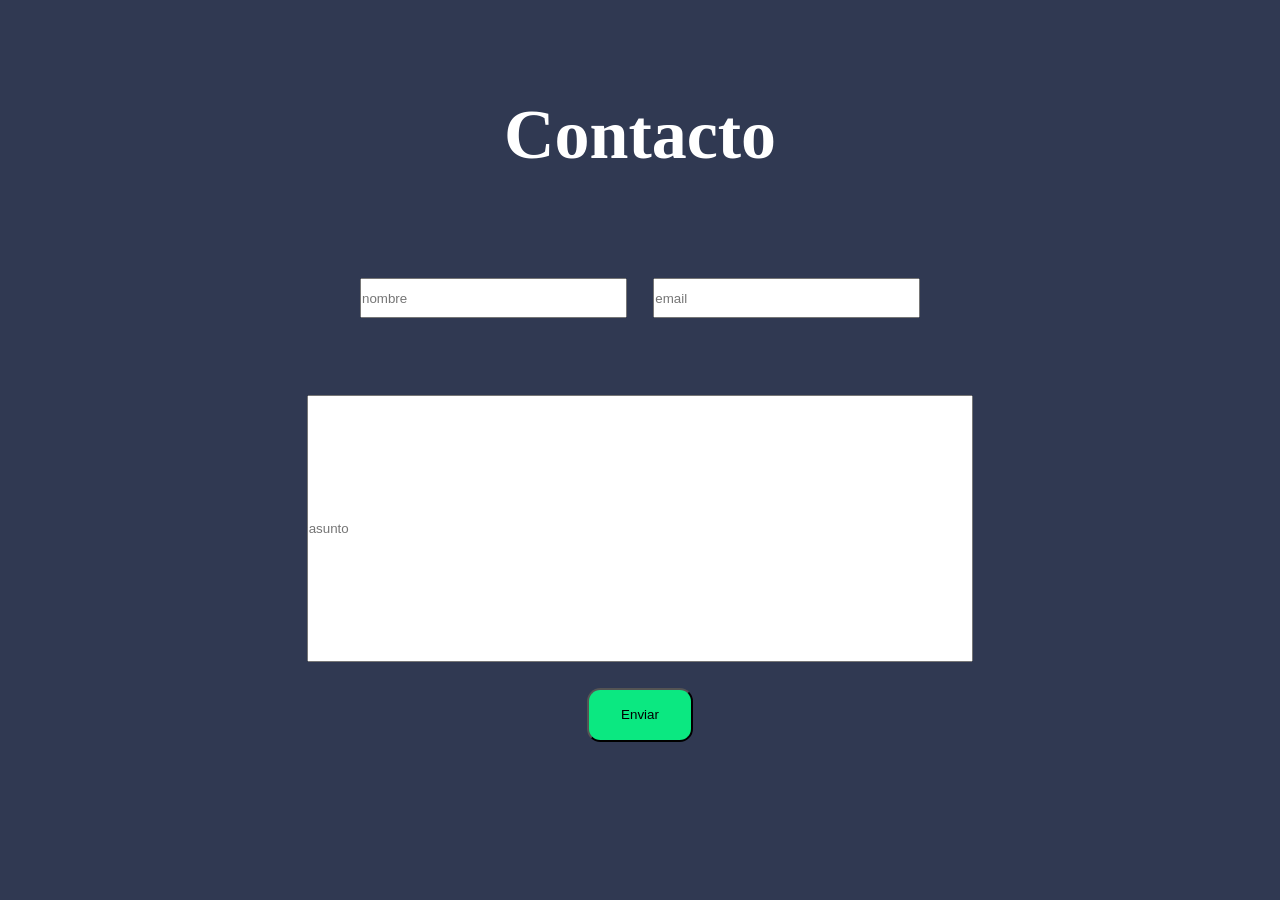
==== portafolio/Contacto.html @ a82da75a "Add files via upload" ====
<html lang="en">
<head>
    <meta charset="UTF-8">
    <meta http-equiv="X-UA-Compatible" content="IE=edge">
    <meta name="viewport" content="width=device-width, initial-scale=1.0">
    <title>Contacto</title>
    <link rel="stylesheet" href="../css/main.css">
    <link rel="stylesheet" href="../css/Contacto.css">
</head>
<body>
    <h1 class="TituloContacto">Contacto</h1>
    <div class="container">
        <form action=""></form>
            <div class="nombre-correo">
                <input type="text" name="text" id="text" placeholder="nombre">
                <input type="email" name="email" id="email" placeholder="email">
            </div>
            <div class="mensaje">
                <input type="text-area" name="asunto" id="asunto" placeholder="asunto">
            </div>
            <div class="cuadro-boton">
                <input type="button" value="Enviar" id="boton" onclick="alerta()">
            </div>
            <script>
                function alerta() {
                  alert("Mensaje enviado");
                }
            </script>
            
    </div>
</body>
</html>
---- css/main.css ----
*{
    margin: 0;
    padding: 0;
    text-decoration: none;
    list-style: none;
}
body{ 
   height: 100%;
   width: 100%;
   font-size: 10px;
}

.FondoIndex{
    background-image: url(../img/fondoCodigoProgramacion.png);
    backdrop-filter: blur(3px);
    height: 100%;
    width: 100%;
    display: flex;
    flex-direction: column;
    position: absolute;
}
#tituloPrincipal{
    background-color: white;
}
.titulos{
    font-size: 7em;
    font-family: 'Franklin Gothic Medium', 'Arial Narrow', Arial, sans-serif;
    font-weight: 900;
    border-radius: 10px;
    margin-top: .5em;  
    color: black;
}

main{
    display: flex;
    flex-wrap: wrap;
    justify-content: center;
    align-items: center;
}

header{
    display: flex;
    justify-content: center;
    align-content: center;
    margin-bottom: 2em;
}
.mainIndex{
    margin-top: 9em;
    display: flex;
    flex-direction: column;
}
.navegacion{
    margin-top: 6%;
    display: flex;
    justify-content: center;
    align-items: center;
    flex-wrap: wrap;
    position: absolute;
    width: 95%;
}
.cabeceraMain{
    margin-top: 0;
    display: flex;
    justify-content: center;
    align-items: center;
}
.boton{
    position: relative;
    border: .5em solid hsla(0, 0%, 0%, 1);
    height: 100px;
    width: 200px;
    margin: 20px;
    display: flex;
    justify-content: center;
    align-items: center;
    text-align: center;
    transition: width .2s, height .2s, transform .2s;
    border-radius: 15%;
    text-transform: uppercase;
    animation-duration: .3s;
}
.formulario{
    border: 1px solid black;
    margin-top: 20em;
    margin-left: 5em;
}
#rojo{
    border: .4em solid hsla(3, 100%, 60%, 1);
}
#rojo > p{
    color: hsla(3, 100%, 60%, 1);
}
#azul{
    border: .4em solid hsla(189, 100%, 55%, 1);
}
#azul > p{
    color: hsla(189, 100%, 55%, 1);
}
#verde{
    border: .4em solid hsla(142, 100%, 60%, 1);
}
#verde > p{
    color: hsla(142, 100%, 60%, 1);
}
#violeta{
    border: .4em solid hsla(280, 81%, 68%, 1);
}
#violeta > p{
    color: hsla(280, 81%, 68%, 1);
}
#amarillo{
    border: .4em solid hsla(62, 65%, 66%, 1);
}
#amarillo > p{
    color: hsla(62, 65%, 66%, 1);
}
/* #rojo:hover{
    background-color: red;
}
#rojo:hover > p{
    color: white;
} */

.boton:hover{
    cursor: pointer;
    transform: scale(1.2);
}
.boton:hover > p{
    color: hsla(0, 0%, 100%, 1);
}
a{
    text-decoration: none;
}
a > .boton > p{
    color: hsla(0, 0%, 0%, 1);
    font-size: 2.5em;
    font-weight: 900;
}
.menu{
    background-color: hsla(0, 0%, 100%, .1);
    height: 80px;
    width: 100%;
    backdrop-filter: blur(20px);
    border: 0.5px solid hsla(0, 0%, 100%, .5);
}
.logo{
    color: hsla(0, 0%, 0%, 1);
    font-size: 35px;
    line-height: 80px;
    padding: 0 100px;
    font-weight: bold;
}
.menu ul{
    float: right;
    margin-right: 20px;
}
.menu ul li{
    display: inline-block;
    line-height: 80px;
    margin: 0 5px; 
}
.menu ul li a{
    color: hsla(0, 0%, 0%, 1);
    font-size: 20px;
    text-transform: uppercase;
    padding: 7px 13px;
    border-radius: 3px;
}
.menu a.active, .menu a:hover{
    background-color: hsla(0, 0%, 100%, .4);
    transition: .5s;
}
label img{
    height: 40px;
    width: 40px;
}
.checkbtn{
    font-size: 30px;
    color: hsla(0, 0%, 100%, 1);
    float: right;
    line-height: 80px;
    margin-right: 40px;
    margin-top: 20px;
    cursor: pointer;
    display: none;
}
#check{
    display: none;
} 

@media (max-width: 1267px){
    .logo{
        font-size: 30px;
        padding-left: 50px;
    }
    .menu ul li a{
        font-size: 16px;
    }
}
@media (max-width: 1048px){
    .checkbtn{
        display: block;
    }
    .menu  ul{
        position: fixed;
        width: 100%;
        height: 100vh;
        background-color: #2c3e50;
        top: 80px;
        text-align: center;
        left: -100%;
        transition: all .5s;
    }
    .menu ul li{
        display: block;
    }
    .menu ul li a{
        font-size: 20px;
        margin: 50px 0;
    }
    a:hover,a:active{
        background: none;
        color :#0082e6;
    }
    #check:checked ~ ul{
        left: 0;
    }
}
@media (max-width: 1044px){
    .navegacion{
        margin-top: 200px;
    }
}
@media (max-width: 720px){
    .titulos{
        font-size: 4em;
    }
}
@media (max-width: 534px){
    .titulos{
        font-size: 30px;
    }
    .boton{
        height: 50px;
        width: 100px;
    }
     a .boton p{
        font-size: 1.3em;
    }
}

@media (max-width: 324px){
    .navegacion{
        margin-top: 16em;
    }
    
}
@media (max-width: 354px){
    .logo{
        display: none;
    }
    
}
@media (max-width: 311px){
    .navegacion{
        margin-top: 25em;
    }
    
}
---- css/Contacto.css ----
body{
    display: flex;
    justify-content: center;
    align-items: center;
    background-color: #303952;
    flex-direction: column;
}
.container{
    height: 70vh;
    width: 70vw;
    display: flex;
    flex-direction: column;
}
.nombre-correo{
    height: 20vh;
    width: 100%;
    display: flex;
    justify-content: center;
    align-items: center;
}
#text{
    margin-top: 5em;
    height: 3em;
    width: 20em;
}
#email{
    margin-top: 5em;
    margin-left: 2em;
    height: 3em;
    width: 20em;
}
.mensaje{
    display: flex;
    justify-content: center;
    align-items: center;
}
#asunto{
    height: 20em;
    width: 50em;
    margin-top: 3em;
}
.cuadro-boton{
    display: flex;
    justify-content: center;
    align-items: center;
}
#boton{
    height: 4em;
    width: 8em;
    margin-top: 2em;
    border-radius: 1em;
    background-color: #0be881;
}
.TituloContacto{
    font-size: 7em;
    font-weight: 900;
    color: white;
}
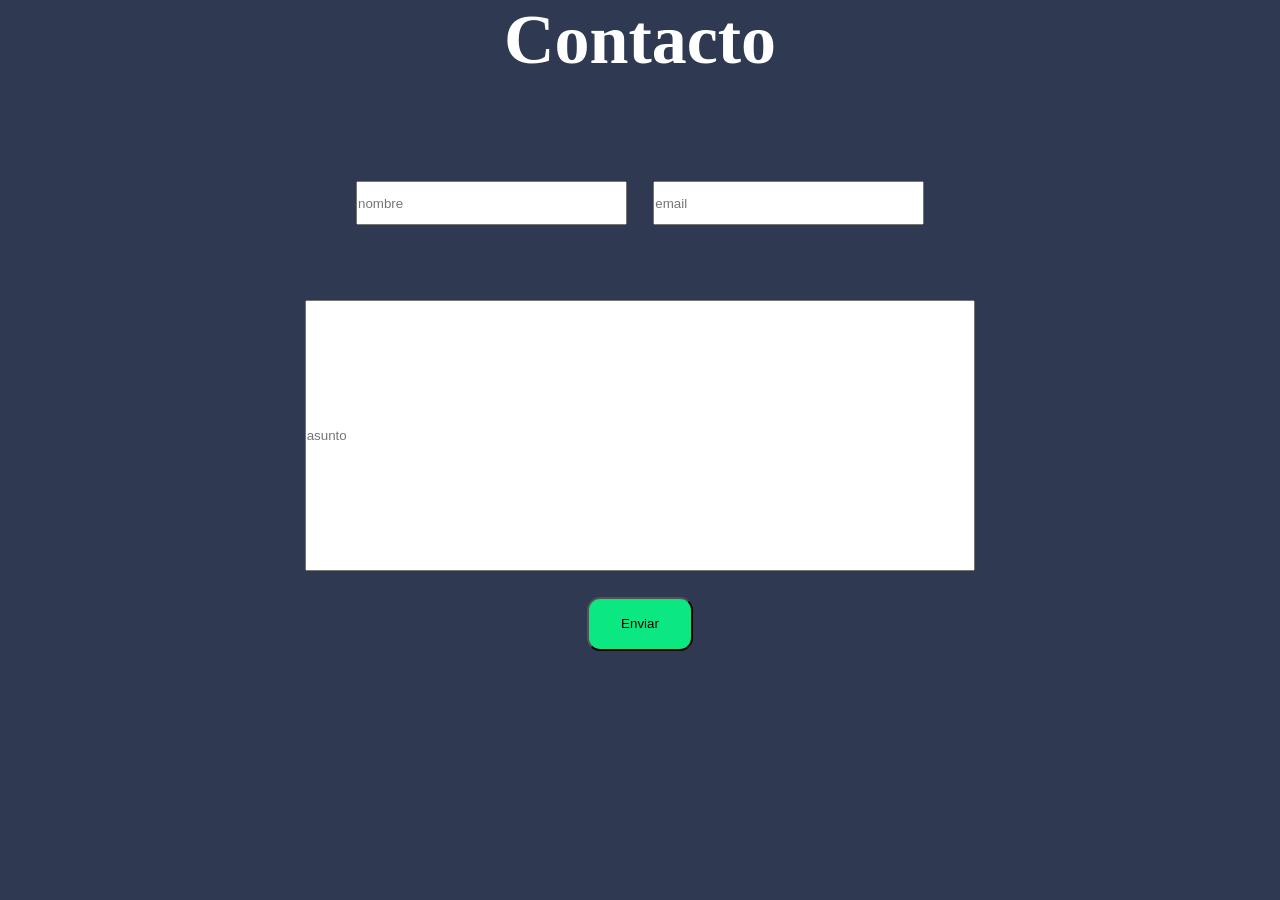
==== commit c1935d52: "Add files via upload" ====
--- a/portafolio/Contacto.html
+++ b/portafolio/Contacto.html
@@ -1,3 +1,4 @@
+<!DOCTYPE html> 
 <html lang="en">
 <head>
     <meta charset="UTF-8">
@@ -6,6 +7,11 @@
     <title>Contacto</title>
     <link rel="stylesheet" href="../css/main.css">
     <link rel="stylesheet" href="../css/Contacto.css">
+    <script>
+        function alerta() {
+          alert("Mensaje enviado");
+        }
+    </script>
 </head>
 <body>
     <h1 class="TituloContacto">Contacto</h1>
@@ -20,13 +26,7 @@
             </div>
             <div class="cuadro-boton">
                 <input type="button" value="Enviar" id="boton" onclick="alerta()">
-            </div>
-            <script>
-                function alerta() {
-                  alert("Mensaje enviado");
-                }
-            </script>
-            
+            </div>  
     </div>
 </body>
 </html>
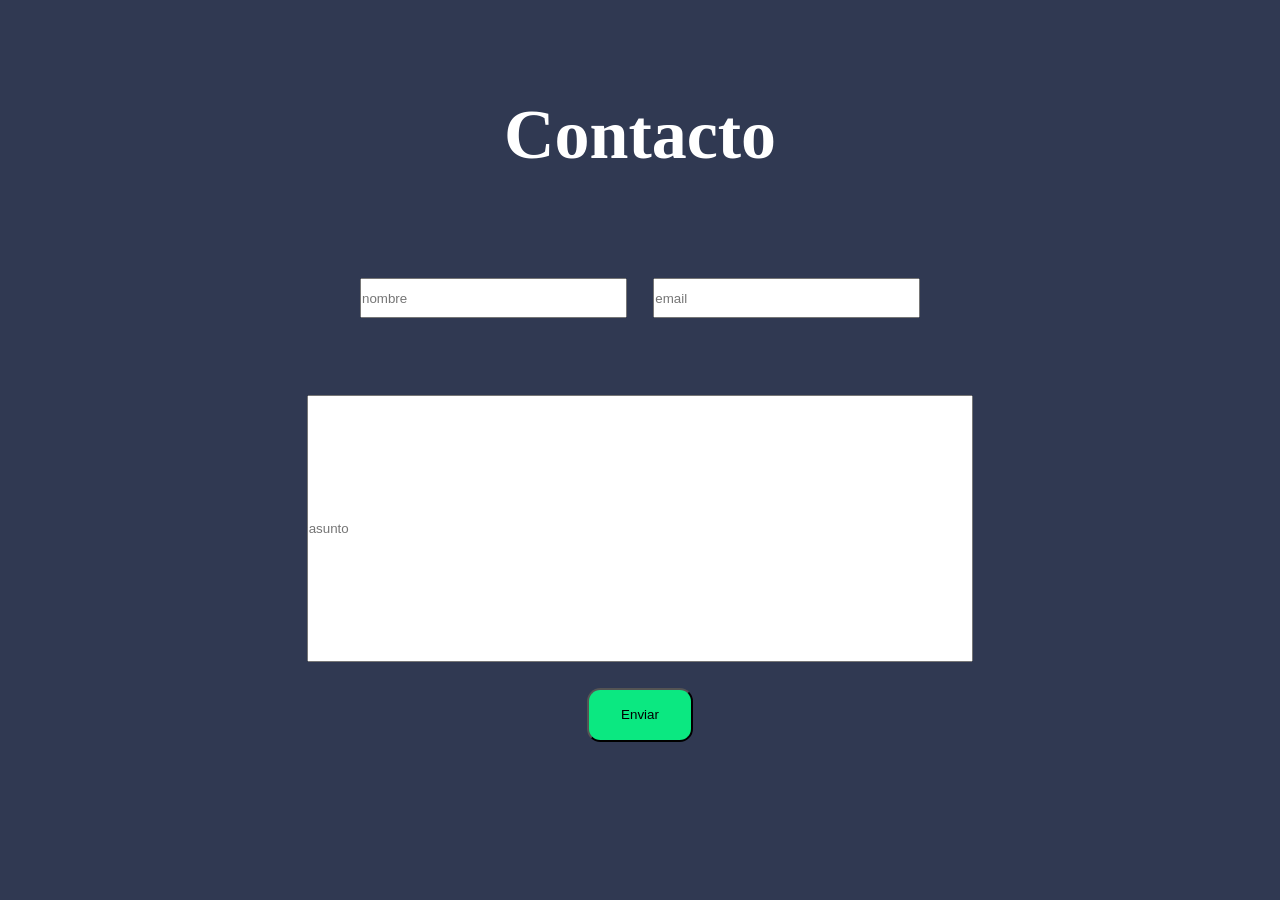
==== commit 7a88c362: "Update Contacto.html" ====
--- a/portafolio/Contacto.html
+++ b/portafolio/Contacto.html
@@ -1,4 +1,4 @@
-<!DOCTYPE html> 
+
 <html lang="en">
 <head>
     <meta charset="UTF-8">
@@ -29,4 +29,4 @@
             </div>  
     </div>
 </body>
-</html>+</html>
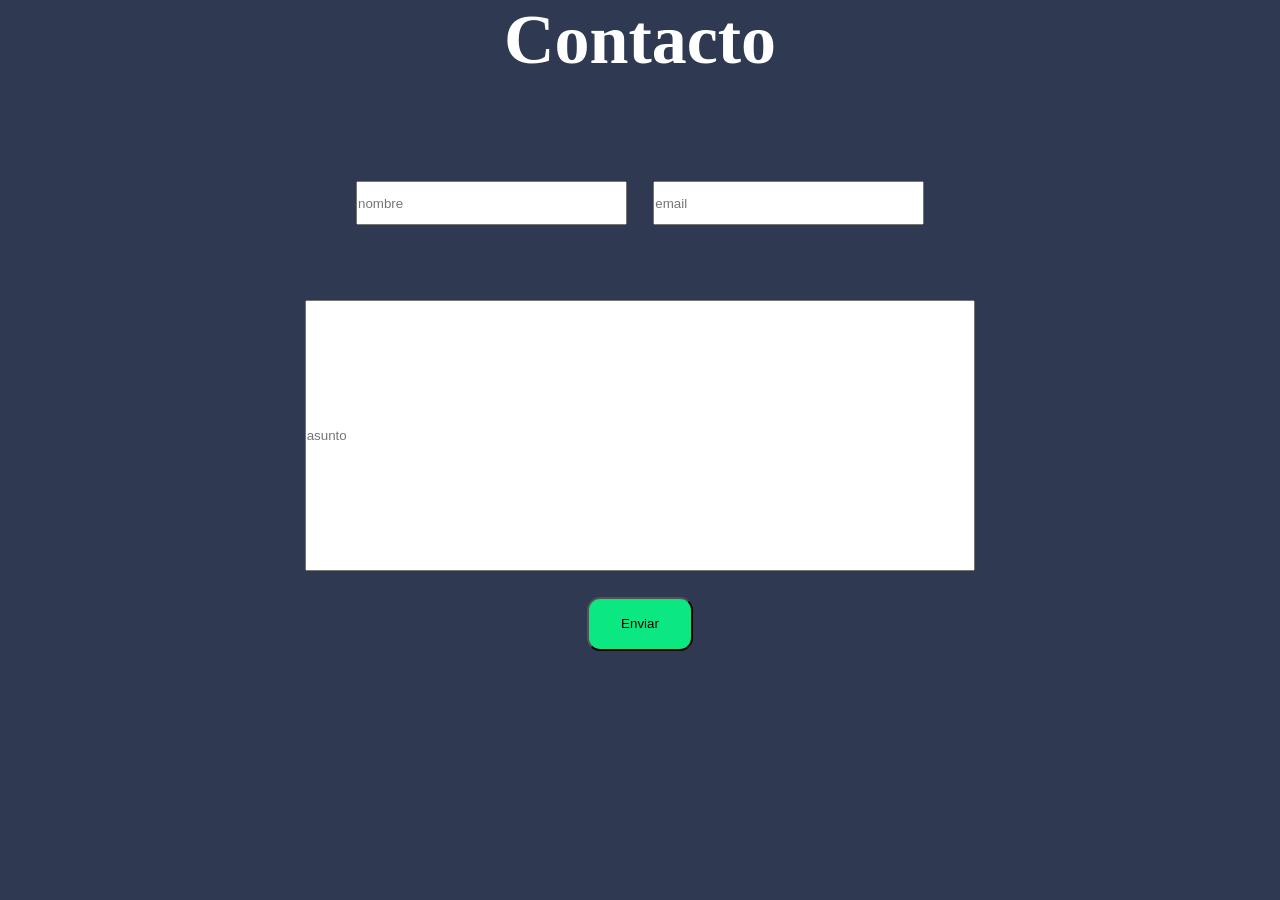
==== commit bcbce737: "Update Contacto.html" ====
--- a/portafolio/Contacto.html
+++ b/portafolio/Contacto.html
@@ -1,4 +1,4 @@
-
+<!DOCTYPE html>
 <html lang="en">
 <head>
     <meta charset="UTF-8">
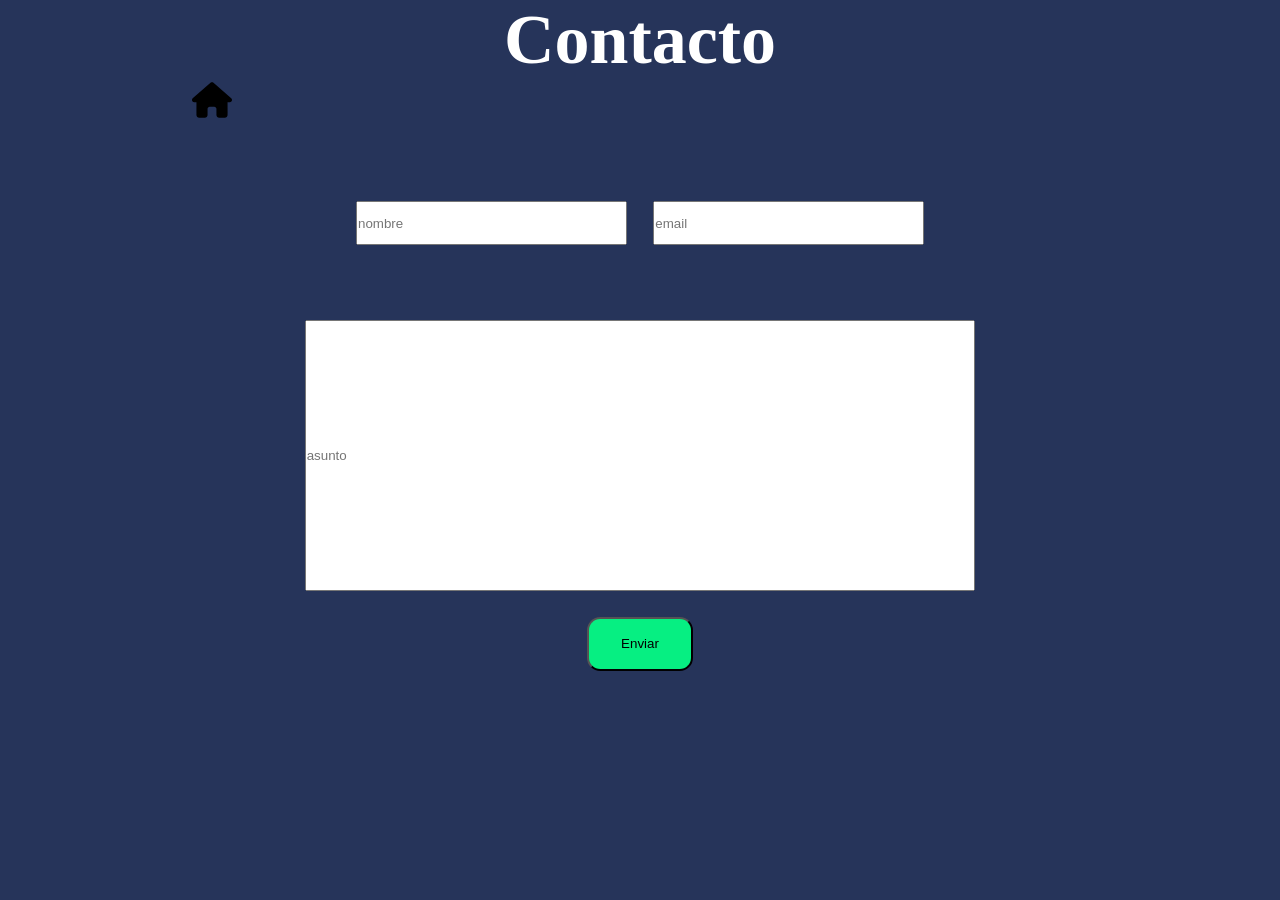
==== commit 6082e18b: "Add files via upload" ====
--- a/portafolio/Contacto.html
+++ b/portafolio/Contacto.html
@@ -1,4 +1,4 @@
-<!DOCTYPE html>
+<!DOCTYPE html> 
 <html lang="en">
 <head>
     <meta charset="UTF-8">
@@ -16,17 +16,20 @@
 <body>
     <h1 class="TituloContacto">Contacto</h1>
     <div class="container">
+        <a href="../index.html">
+            <img src="../img/house-solid.svg" alt="" class="IconoHome">
+        </a>
         <form action=""></form>
             <div class="nombre-correo">
-                <input type="text" name="text" id="text" placeholder="nombre">
-                <input type="email" name="email" id="email" placeholder="email">
+                <input type="text" name="text" id="text" placeholder="nombre"  pattern="[a-zA-Z]">
+                <input type="email" name="email" id="email" placeholder="email"  pattern="[a-z0-9._%+-]+@[a-z0-9.-]+\.[a-z]{2,4}$">
             </div>
             <div class="mensaje">
-                <input type="text-area" name="asunto" id="asunto" placeholder="asunto">
+                <input type="text-area" name="asunto" id="asunto" placeholder="asunto" required>
             </div>
             <div class="cuadro-boton">
                 <input type="button" value="Enviar" id="boton" onclick="alerta()">
             </div>  
     </div>
 </body>
-</html>
+</html>
--- a/css/main.css
+++ b/css/main.css
@@ -38,6 +38,7 @@
     align-items: center;
 }
 
+
 header{
     display: flex;
     justify-content: center;
@@ -45,12 +46,12 @@
     margin-bottom: 2em;
 }
 .mainIndex{
-    margin-top: 9em;
     display: flex;
     flex-direction: column;
+    height: 80%;
+    padding: 0;
 }
 .navegacion{
-    margin-top: 6%;
     display: flex;
     justify-content: center;
     align-items: center;
@@ -114,12 +115,6 @@
 #amarillo > p{
     color: hsla(62, 65%, 66%, 1);
 }
-/* #rojo:hover{
-    background-color: red;
-}
-#rojo:hover > p{
-    color: white;
-} */
 
 .boton:hover{
     cursor: pointer;
@@ -136,6 +131,23 @@
     font-size: 2.5em;
     font-weight: 900;
 }
+.PieRedes{
+    height: 10vw;
+    width: 100%;
+    margin-bottom: 1px;
+    display: flex;
+    flex-direction: initial;
+    align-items: center;
+    justify-content: center;
+    background-color: #0082e6;
+    position: sticky;
+}
+.PieRedes a img{
+    height: 4em;
+    width: 4em;
+    margin-left: 8em;
+}
+
 .menu{
     background-color: hsla(0, 0%, 100%, .1);
     height: 80px;
@@ -205,7 +217,7 @@
         position: fixed;
         width: 100%;
         height: 100vh;
-        background-color: #2c3e50;
+        background-color: hsla(210, 45%, 24%, 1);
         top: 80px;
         text-align: center;
         left: -100%;
@@ -215,7 +227,7 @@
         display: block;
     }
     .menu ul li a{
-        font-size: 20px;
+        font-size: 2em;
         margin: 50px 0;
     }
     a:hover,a:active{
@@ -228,7 +240,7 @@
 }
 @media (max-width: 1044px){
     .navegacion{
-        margin-top: 200px;
+        /* margin-top: 100px; */
     }
 }
 @media (max-width: 720px){
@@ -236,22 +248,40 @@
         font-size: 4em;
     }
 }
+@media (max-width: 647px){
+    .PieRedes a img{
+        margin-left: 6em;
+    }
+}
+@media (max-width: 550px){
+    .PieRedes a img{
+        margin-left: 4em;
+    }
+}
 @media (max-width: 534px){
     .titulos{
-        font-size: 30px;
+        font-size: 3em;
     }
     .boton{
-        height: 50px;
-        width: 100px;
+        height: 5em;
+        width: 10em;
     }
      a .boton p{
         font-size: 1.3em;
     }
 }
+@media (max-width: 421px){
+    .PieRedes a img{
+        margin-left: 1em;
+        height: 3em;
+        width: 3em;
+    }
+}
+
 
 @media (max-width: 324px){
     .navegacion{
-        margin-top: 16em;
+        /* margin-top: 16em; */
     }
     
 }
@@ -263,12 +293,25 @@
 }
 @media (max-width: 311px){
     .navegacion{
-        margin-top: 25em;
+        /* margin-top: 25em; */
     }
     
 }
-
-
-
-
-
+@media (max-width: 276px){
+    .titulos{
+        font-size: 2em;
+    }
+    
+}
+@media (max-width: 210px){
+    .PieRedes a img{
+        margin-left: 1em;
+        height: 2em;
+        width: 2em;
+    }
+}
+
+
+
+
+
--- a/css/Contacto.css
+++ b/css/Contacto.css
@@ -2,7 +2,7 @@
     display: flex;
     justify-content: center;
     align-items: center;
-    background-color: #303952;
+    background-color: hsla(224, 41%, 25%, 1);
     flex-direction: column;
 }
 .container{
@@ -49,10 +49,31 @@
     width: 8em;
     margin-top: 2em;
     border-radius: 1em;
-    background-color: #0be881;
+    background-color: hsla(152, 95%, 48%, 1);
 }
 .TituloContacto{
     font-size: 7em;
     font-weight: 900;
     color: white;
+}
+.IconoHome{
+    height: 40px;
+    width: 40px;
+}
+a{
+    height: 20px;
+    width: 20px;
+}
+@media (max-width: 380px){
+    #text{
+        width: 100px;
+    }
+    #email{
+        width: 100px;
+    }
+}
+@media (max-width: 300px){
+    .TituloContacto{
+        font-size: 5em;
+    }
 }
